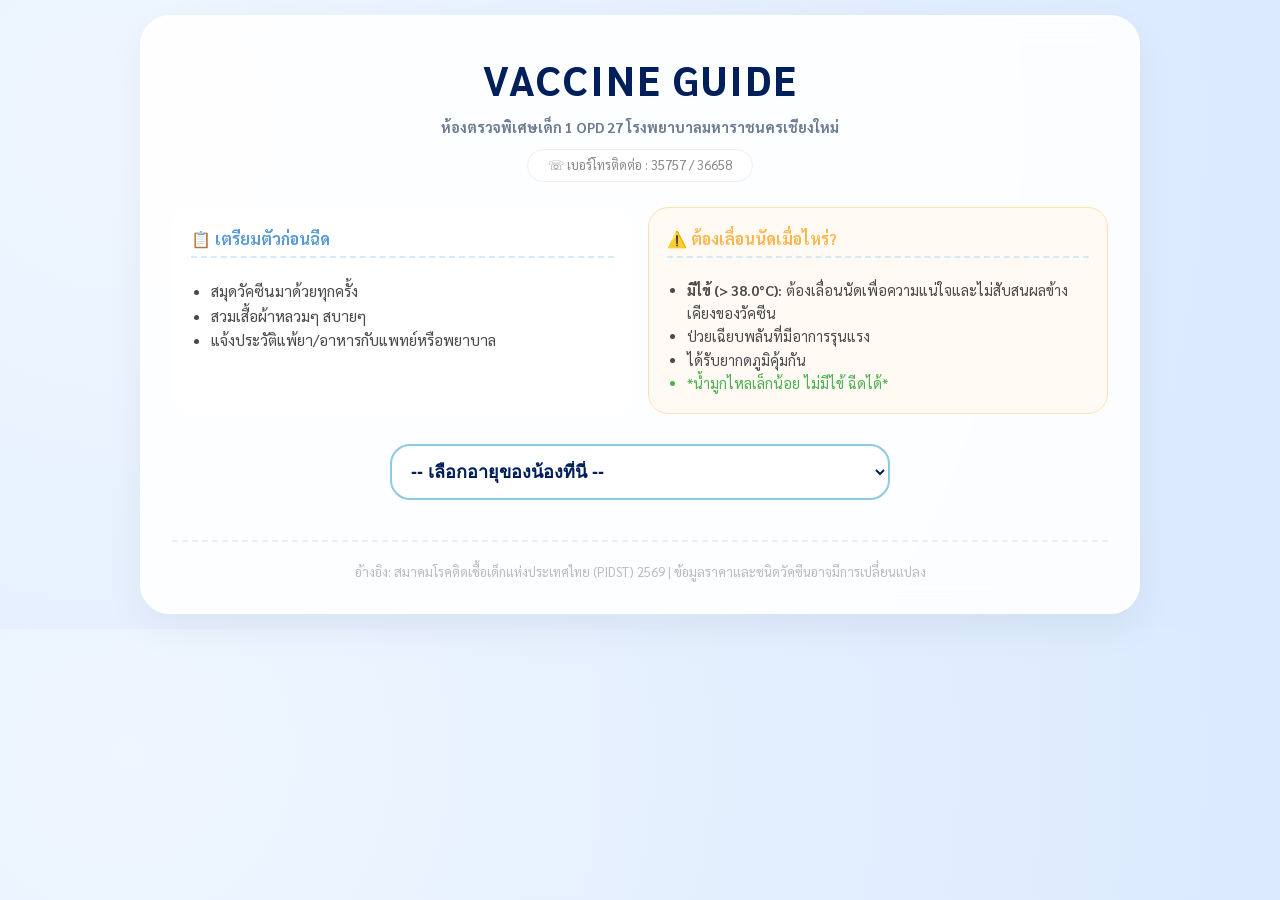
==== index.html @ caf1613a "Add files via upload" ====
<!DOCTYPE html>

<html lang="th">

<head>

    <meta charset="UTF-8">

    <meta name="viewport" content="width=device-width, initial-scale=1.0">

    <title>Vaccine Guide - OPD 27 Maharaj Nakorn Chiang Mai</title>

    <link href="https://fonts.googleapis.com/css2?family=Sarabun:wght@400;700&display=swap" rel="stylesheet">

    <style>

        :root {

            --navy: #001F5B;

            --primary: #8ECAE6; 

            --secondary: #FFB7C5; 

            --accent: #A5A6F6; 

            --success: #6ACC87; 

            --danger: #FFADAD;

            --optional-border: #FFD60A; 

            --bg-body: radial-gradient(circle at 10% 20%, rgb(239, 246, 255) 0%, rgb(219, 234, 254) 90%);

            --bg-container: rgba(255, 255, 255, 0.90);

            --bg-card: rgba(255, 255, 255, 0.70);

            --bg-optional-card: rgba(255, 253, 240, 0.75);

            --dark: #4A4A4A;

        }

        * { box-sizing: border-box; }

        body { 

            font-family: 'Sarabun', sans-serif; 

            background: var(--bg-body);

            padding: 15px; margin: 0; line-height: 1.6; color: var(--dark);

        }

        .container { 

            max-width: 1000px; margin: auto; background: var(--bg-container); 

            padding: 30px; border-radius: 30px; box-shadow: 0 15px 40px rgba(0,0,0,0.05); 

            backdrop-filter: blur(15px); border: 2px solid #ffffff;

        }

        .header { text-align: center; margin-bottom: 25px; }

        .header h1 { color: var(--navy); margin: 0; font-size: 2.5em; text-transform: uppercase; letter-spacing: 2px; }

        .header p { margin: 5px 0; font-weight: bold; color: #6C7A92; font-size: 0.9em; } 

        .contact { color: #888; font-size: 0.8em; background: rgba(255, 255, 255, 0.8); display: inline-block; padding: 5px 20px; border-radius: 20px; margin-top: 5px; border: 1px solid #eee; }

        .guide-container { display: flex; flex-wrap: wrap; gap: 15px; margin-bottom: 25px; }

        .guide-box { flex: 1 1 300px; background: var(--bg-card); border-radius: 20px; padding: 18px; border: 1px solid rgba(255, 255, 255, 0.5); backdrop-filter: blur(5px); }

        .guide-box h4 { margin-top: 0; color: #5A9BD5; border-bottom: 2px dashed #D6EAF8; padding-bottom: 5px; }

        .guide-box ul { padding-left: 20px; margin-bottom: 0; font-size: 0.95em; }

        .emergency-box { background: rgba(240, 255, 244, 0.75); border: 2px solid var(--success); border-radius: 20px; padding: 18px; margin-top: 20px; backdrop-filter: blur(5px); }

        .selector-group { margin: 30px 0; text-align: center; }

        select { 

            padding: 15px; border-radius: 20px; border: 2px solid var(--primary); 

            width: 100%; max-width: 500px; font-size: 18px; outline: none;

            background: rgba(255, 255, 255, 0.8); color: var(--navy); font-weight: bold; cursor: pointer;

        }

        .vaccine-card { background: var(--bg-card); margin: 15px 0; padding: 22px; border-radius: 25px; border-left: 8px solid var(--primary); backdrop-filter: blur(5px); transition: all 0.3s; }

        .optional-card { background-color: var(--bg-optional-card) !important; border-left-color: var(--optional-border); }

        .screening { border-left-color: #e74c3c; background: rgba(255, 240, 240, 0.75); }

        /* ลดขนาดชื่อวัคซีนลง 2 ระดับ (จาก 1.25em เป็น 1.05em) */

        .vaccine-name { font-size: 1.05em; font-weight: bold; color: var(--navy); }

        .tag { display: inline-block; padding: 5px 15px; border-radius: 12px; font-size: 12px; font-weight: bold; margin-bottom: 12px; box-shadow: 0 2px 5px rgba(0,0,0,0.05); }

        .tag-basic { background: var(--primary); color: #fff; }

        .tag-optional { background: var(--optional-border); color: #8C6F00; }

        .tag-lab { background: var(--danger); color: #8C0000; }

        .grid-info { display: grid; grid-template-columns: 1fr 1fr; gap: 15px; margin-top: 12px; padding-top: 12px; border-top: 1px solid rgba(0,0,0,0.03); }

        .label { font-weight: bold; color: #777; font-size: 0.9em; }

        .important { color: #D32F2F; font-weight: bold; margin: 5px 0; font-size: 0.85em; background: rgba(255,255,255,0.7); padding: 5px 12px; border-radius: 10px; display: inline-block; }

        .price-tag { color: var(--success); font-weight: bold; font-size: 1.1em; margin-top: 5px; display: block; }

        .route-tag { background: rgba(0,0,0,0.05); color: #333; padding: 3px 10px; border-radius: 5px; font-size: 0.85em; font-weight: bold; margin-left: 10px; }

        .summary-grid { display: grid; grid-template-columns: repeat(auto-fill, minmax(320px, 1fr)); gap: 15px; margin-top: 20px; }

        .summary-item { background: var(--bg-card); border-radius: 20px; padding: 20px; border: 1px solid rgba(255, 255, 255, 0.5); backdrop-filter: blur(5px); }

        .summary-title { font-weight: bold; color: var(--navy); font-size: 1.15em; margin-bottom: 10px; display: block; }

        .footer { margin-top: 40px; font-size: 13px; color: #BBB; text-align: center; padding-top: 20px; border-top: 2px dashed #EEE; }

    </style>

</head>

<body>

<div class="container">

    <div class="header">

        <h1>VACCINE GUIDE</h1>

        <p>ห้องตรวจพิเศษเด็ก 1 OPD 27 โรงพยาบาลมหาราชนครเชียงใหม่</p>

        <div class="contact">☏ เบอร์โทรติดต่อ : 35757 / 36658</div>

    </div>

    <div class="guide-container">

        <div class="guide-box">

            <h4>📋 เตรียมตัวก่อนฉีด</h4>

            <ul>

                <li>สมุดวัคซีนมาด้วยทุกครั้ง</li>

                <li>สวมเสื้อผ้าหลวมๆ สบายๆ</li>

                <li>แจ้งประวัติแพ้ยา/อาหารกับแพทย์หรือพยาบาล</li>

            </ul>

        </div>

        <div class="guide-box" style="background: rgba(255, 249, 240, 0.75); border-color: #FFE0B2;">

            <h4 style="color: #FFB74D;">⚠️ ต้องเลื่อนนัดเมื่อไหร่?</h4>

            <ul style="font-size: 0.9em;">

                <li><strong>มีไข้ (> 38.0°C):</strong> ต้องเลื่อนนัดเพื่อความแน่ใจและไม่สับสนผลข้างเคียงของวัคซีน</li>

                <li>ป่วยเฉียบพลันที่มีอาการรุนแรง</li>

                <li>ได้รับยากดภูมิคุ้มกัน</li>

                <li style="color: #4CAF50;">*น้ำมูกไหลเล็กน้อย ไม่มีไข้ ฉีดได้*</li>

            </ul>

        </div>

    </div>

    <div class="selector-group">

        <select id="ageSelect" onchange="filterVaccine()">

            <option value="">-- เลือกอายุของน้องที่นี่ --</option>

            <option value="0">แรกเกิด</option>

            <option value="1">1 เดือน</option>

            <option value="2">2 เดือน</option>

            <option value="4">4 เดือน</option>

            <option value="6">6 เดือน</option>

            <option value="9">9 เดือน</option>

            <option value="12">1 ปี</option>

            <option value="15">1 ปี 3 เดือน</option>

            <option value="18">1 ปี 6 เดือน</option>

            <option value="24">2 ปี</option>

            <option value="48">4 ปี</option>

            <option value="summary">⭐ สรุปวัคซีนเสริม</option>

        </select>

    </div>

    <div id="vaccineList"></div>

    <div id="emergencySection" style="display:none;">

        <div class="emergency-box">

            <h4 style="margin:0 0 10px 0; color:var(--success);">🚑 อาการที่ควรกลับมาพบแพทย์ทันทีหลังฉีดวัคซีน</h4>

            <ul style="font-size:0.95em; color: #555;">

                <li>มีผื่นลมพิษขึ้นตามตัว หน้าบวม ปากบวม หรือหายใจลำบาก</li>

                <li>ไข้สูงมากและรับประทานยาแล้วไข้ไม่ลด</li>

                <li>เด็กซึมลง ไม่ยอมทานนมหรืออาหาร</li>

                <li>ชัก หรือ ร้องกวนโยเยผิดปกติเป็นเวลานาน</li>

            </ul>

        </div>

    </div>

    <div class="footer">

        อ้างอิง: สมาคมโรคติดเชื้อเด็กแห่งประเทศไทย (PIDST) 2569 | ข้อมูลราคาและชนิดวัคซีนอาจมีการเปลี่ยนแปลง

    </div>

</div>

<script>

const vaccineData = {

    "0": [

        { type: "basic", name: "BCG (วัคซีนป้องกันวัณโรค)", route: "ID", sideEffect: "ตุ่มหนองบริเวณที่ฉีด", care: "ทำความสะอาดน้ำต้มสุก ห้ามบ่ง" },

        { type: "basic", name: "HBV 1 (วัคซีนป้องกันตับอักเสบบี เข็มที่ 1)", route: "IM", sideEffect: "ไข้ต่ำ ปวดบวม", care: "เช็ดตัวลดไข้" }

    ],

    "1": [

        { type: "basic", name: "HBV 2 (วัคซีนป้องกันตับอักเสบบี กรณีแม่เป็นพาหะ)", route: "IM", sideEffect: "ปวดบวมแดง", care: "ประคบเย็น" }

    ],

    "2": [

        { type: "basic", name: "DTwP-HB-Hib 1 (วัคซีนป้องกันคอตีบ ไอกรน บาดทะยัก ตับอักเสบบี และเชื้อฮิบ)", route: "IM", detail: "วัคซีนพื้นฐาน", sideEffect: "ไข้สูง ร้องกวน", care: "ยาลดไข้/เช็ดตัว" },

        { type: "basic", name: "IPV 1 (วัคซีนป้องกันโปลิโอ ชนิดฉีด)", route: "IM", sideEffect: "บวมแดง", care: "ประคบเย็น" },

        { type: "basic", name: "Rota 1 (วัคซีนป้องกันท้องร่วงจากไวรัสโรต้า)", route: "Oral", sideEffect: "แหวะนม/ถ่ายเหลว", care: "งดนมก่อน-หลัง 30 นาที" },

        { type: "optional", name: "Infanrix-Hexa (วัคซีนป้องกันคอตีบ ไอกรน บาดทะยัก ตับอักเสบบี ฮิบ และโปลิโอ) เข็มที่ 1", route: "IM", detail: "ใช้ทดแทนวัคซีนพื้นฐาน", price: "1,568 บาท", sideEffect: "ไข้ต่ำ", care: "เช็ดตัว" },

        { type: "optional", name: "IPD (วัคซีนป้องกันเชื้อนิวโมคอคคัส) เข็มที่ 1", route: "IM", detail: "Prevnar 13 (2,131.-) / Prevnar 20 (2,533.-) / Weuphoria PFS (1,469.-)", sideEffect: "ไข้ต่ำ", care: "เช็ดตัว" }

    ],

    "4": [

        { type: "basic", name: "DTwP-HB-Hib 2 (วัคซีนป้องกันคอตีบ ไอกรน บาดทะยัก ตับอักเสบบี และเชื้อฮิบ)", route: "IM", sideEffect: "ไข้สูง", care: "เช็ดตัว" },

        { type: "basic", name: "IPV 2 (วัคซีนป้องกันโปลิโอ ชนิดฉีด)", route: "IM", sideEffect: "บวมแดง", care: "ประคบเย็น" },

        { type: "basic", name: "Rota 2 (วัคซีนป้องกันท้องร่วงจากไวรัสโรต้า)", route: "Oral", sideEffect: "แหวะนม/ถ่ายเหลว", care: "งดนมก่อน-หลัง 30 นาที" },

        { type: "optional", name: "Infanrix-IPV-HIB (วัคซีนป้องกันคอตีบ ไอกรน บาดทะยัก โปลิโอ และเชื้อฮิบ)", route: "IM", detail: "ใช้ทดแทนวัคซีนพื้นฐาน", price: "1,297 บาท", sideEffect: "ไข้ต่ำ", care: "เช็ดตัว" },

        { type: "optional", name: "IPD (วัคซีนป้องกันเชื้อนิวโมคอคคัส) เข็มที่ 2", route: "IM", detail: "Prevnar 13 (2,131.-) / Prevnar 20 (2,533.-) / Weuphoria PFS (1,469.-)", sideEffect: "ไข้ต่ำ", care: "ประคบเย็น" }

    ],

    "6": [

        { type: "basic", name: "DTwP-HB-Hib 3 (วัคซีนป้องกันคอตีบ ไอกรน บาดทะยัก ตับอักเสบบี และเชื้อฮิบ)", route: "IM", sideEffect: "ไข้", care: "เช็ดตัว" },

        { type: "basic", name: "OPV 3 (วัคซีนป้องกันโปลิโอ ชนิดหยอด)", route: "Oral", sideEffect: "ปกติ", care: "สังเกตอาการ" },

        { type: "basic", name: "Rota 3 (กรณีหยอด 3 ครั้ง)", route: "Oral", sideEffect: "แหวะนม/ถ่ายเหลว", care: "งดนมก่อน-หลัง 30 นาที" },

        { type: "optional", name: "Infanrix-Hexa (วัคซีนป้องกันคอตีบ ไอกรน บาดทะยัก ตับอักเสบบี ฮิบ และโปลิโอ) เข็มที่ 2", route: "IM", detail: "ใช้ทดแทนวัคซีนพื้นฐาน", price: "1,568 บาท", sideEffect: "ไข้ต่ำ", care: "เช็ดตัว" },

        { type: "optional", name: "IPD (วัคซีนป้องกันเชื้อนิวโมคอคคัส) เข็มที่ 3", route: "IM", detail: "Prevnar 13 (2,131.-) / Prevnar 20 (2,533.-) / Weuphoria PFS (1,469.-)", sideEffect: "ไข้ต่ำ", care: "ประคบเย็น" },

        { type: "optional", name: "EntroVac (วัคซีนป้องกันโรคมือเท้าปาก) เข็มที่ 1", route: "IM", detail: "เริ่ม 6 เดือน - 5 ปี | ฉีด 2 เข็ม ห่างกัน 1 เดือน", price: "2,701 บาท", sideEffect: "ปวดบวม", care: "สังเกตอาการ" },

        { type: "optional", name: "Influenza (วัคซีนป้องกันไข้หวัดใหญ่)", route: "IM", detail: "เริ่มฉีดที่ 6 เดือน | ถ้าอายุ < 9 ปี ฉีดครั้งแรก 2 เข็ม ห่างกันอย่างน้อย 1 เดือน", price: "306 บาท", sideEffect: "ไข้ต่ำ", care: "พักผ่อน" }

    ],

    "9": [

        { type: "screening", name: "🩸 เจาะเลือด CBC & RC (คัดกรองภาวะโลหิตจาง)", detail: "กรุณาเจาะเลือดก่อนพบแพทย์" },

        { type: "basic", name: "Live JE 1 (วัคซีนป้องกันไข้สมองอักเสบเจอี)", route: "SC", sideEffect: "ไข้", care: "เช็ดตัว" }

    ],

    "12": [

        { type: "basic", name: "MMR 1 (วัคซีนป้องกันโรคหัด คางทูม หัดเยอรมัน)", route: "SC", sideEffect: "ไข้/ผื่นแดง", care: "เช็ดตัว" },

        { type: "optional", name: "Varivax (วัคซีนป้องกันโรคอีสุกอีใส) เข็มที่ 1", route: "SC", detail: "เริ่มฉีดที่ 1 ปี | ฉีด 2 เข็ม ห่างกัน 3 เดือน", price: "983 บาท", sideEffect: "ไข้ต่ำ", care: "สังเกตอาการ" }

    ],

    "15": [

        { type: "optional", name: "IPD (วัคซีนป้องกันเชื้อนิวโมคอคคัส) เข็มกระตุ้น", route: "IM", detail: "ฉีดช่วงอายุ 1 ปี 3 เดือน | Prevnar 13 (2,131.-) / Prevnar 20 (2,533.-) / Weuphoria PFS (1,469.-)", sideEffect: "ปวดบวม", care: "ประคบเย็น" }

    ],

    "18": [

        { type: "basic", name: "DTP (วัคซีนป้องกันโรคคอตีบ ไอกรน บาดทะยัก) กระตุ้นครั้งที่ 1", route: "IM", sideEffect: "ไข้สูง", care: "ประคบเย็น" },

        { type: "basic", name: "OPV (วัคซีนป้องกันโปลิโอ ชนิดหยอด) กระตุ้นครั้งที่ 1", route: "Oral", sideEffect: "ปกติ", care: "ปกติ" },

        { type: "basic", name: "MMR 2 (วัคซีนป้องกันโรคหัด คางทูม และหัดเยอรมัน) เข็มที่ 2", route: "SC", sideEffect: "ไข้ต่ำ", care: "เช็ดตัว" },

        { type: "optional", name: "Infanrix-IPV-HIB (วัคซีนป้องกันคอตีบ ไอกรน บาดทะยัก โปลิโอ และเชื้อฮิบ)", route: "IM", detail: "ใช้ทดแทนวัคซีนพื้นฐาน", price: "1,297 บาท", sideEffect: "ไข้ต่ำ", care: "เช็ดตัว" }

    ],

    "24": [

        { type: "basic", name: "MMR 2 (วัคซีนป้องกันโรคหัด คางทูม และหัดเยอรมัน) เข็มที่ 2", route: "SC", sideEffect: "ไข้ต่ำ/ผื่นแดง", care: "เช็ดตัว" }

    ],

    "48": [

        { type: "screening", name: "🩸 เจาะเลือด CBC & RC (คัดกรองภาวะโลหิตจาง)", detail: "กรุณาเจาะเลือดก่อนพบแพทย์" },

        { type: "basic", name: "DTP (วัคซีนป้องกันโรคคอตีบ ไอกรน บาดทะยัก) กระตุ้นครั้งที่ 2", route: "IM", sideEffect: "ไข้สูง", care: "ยาลดไข้" },

        { type: "basic", name: "OPV (วัคซีนป้องกันโปลิโอ ชนิดหยอด)กระตุ้นครั้งที่ 2", route: "Oral", sideEffect: "ปกติ", care: "ปกติ" },

        { type: "optional", name: "Infanrix-IPV-HIB (วัคซีนป้องกันคอตีบ ไอกรน บาดทะยัก โปลิโอ และเชื้อฮิบ)", route: "IM", detail: "ใช้ทดแทนวัคซีนพื้นฐาน", price: "1,297 บาท", sideEffect: "ไข้ต่ำ", care: "เช็ดตัว" },

        { type: "optional", name: "QdengaPFS (วัคซีนป้องกันโรคไข้เลือดออก) เข็มที่ 1", route: "SC", detail: "เริ่มฉีดที่ 4 ปี | ฉีด 2 เข็ม ห่างกัน 3 เดือน", price: "1,639 บาท", sideEffect: "ปวดเมื่อย", care: "เช็ดตัว" }

    ]

};

const optionalSummary = [

    { name: "Infanrix-Hexa", thai: "วัคซีนป้องกันคอตีบ ไอกรน บาดทะยัก ตับอักเสบบี ฮิบ โปลิโอ", route: "IM", note: "ใช้ทดแทนวัคซีนพื้นฐาน", info: "อายุ 2, 6 เดือน", price: "1,568 บาท" },

    { name: "Infanrix-IPV-HIB", thai: "วัคซีนป้องกันคอตีบ ไอกรน บาดทะยัก โปลิโอ ฮิบ", route: "IM", note: "ใช้ทดแทนวัคซีนพื้นฐาน", info: "อายุ 4 เดือน, 18 เดือน, 4 ปี", price: "1,297 บาท" },

    { name: "IPD (Prevnar 13/20/Weuphoria)", thai: "วัคซีนป้องกันเชื้อนิวโมคอคคัส", route: "IM", info: "ฉีดอายุ 2, 4, 6 และ 15 เดือน", price: "1,469 - 2,533 บาท" },

    { name: "Varivax", thai: "วัคซีนป้องกันโรคอีสุกอีใส", route: "SC", info: "เริ่ม 1 ปี | ฉีด 2 เข็ม ห่างกัน 3 เดือน", price: "983 บาท" },

    { name: "EntroVac", thai: "วัคซีนป้องกันโรคมือเท้าปาก (EV71)", route: "IM", info: "เริ่ม 6 เดือน - 5 ปี | ฉีด 2 เข็ม ห่างกัน 1 เดือน", price: "2,701 บาท" },

    { name: "Influenza", thai: "วัคซีนป้องกันโรคไข้หวัดใหญ่", route: "IM", info: "เริ่ม 6 เดือน ถ้าอายุ < 9 ปี ฉีดครั้งแรก 2 เข็ม ห่างกันอย่างน้อย 1 เดือน| ฉีดรายปี", price: "306 บาท" },

    { name: "QdengaPFS", thai: "วัคซีนป้องกันโรคไข้เลือดออก", route: "SC", info: "เริ่ม 4 ปี | ฉีด 2 เข็ม ห่างกัน 3 เดือน", price: "1,639 บาท" }

];

function filterVaccine() {

    const age = document.getElementById("ageSelect").value;

    const listDiv = document.getElementById("vaccineList");

    const emergencyDiv = document.getElementById("emergencySection");

    listDiv.innerHTML = "";

    if (age === "") { emergencyDiv.style.display = "none"; return; }

    if (age === "summary") {

        emergencyDiv.style.display = "none";

        let summaryHTML = `<h3 style="color:var(--navy); text-align:center;">⭐ สรุปวัคซีนเสริม</h3><div class="summary-grid">`;

        optionalSummary.forEach(s => {

            summaryHTML += `<div class="summary-item"><span class="summary-title">${s.name} (${s.thai}) <span class="route-tag">${s.route}</span></span><div class="important">${s.note || 'วัคซีนเสริม'}</div><div style="font-size:0.85em; color:#444; margin-top:5px; border-top:1px dashed #eee; padding-top:5px;">📅 ตารางฉีด: ${s.info}</div><div class="price-tag">ราคา: ${s.price}</div></div>`;

        });

        summaryHTML += `</div>`;

        listDiv.innerHTML = summaryHTML;

    } else {

        emergencyDiv.style.display = "block";

        if (vaccineData[age]) {

            vaccineData[age].forEach(v => {

                const card = document.createElement("div");

                card.className = v.type === 'optional' ? 'vaccine-card optional-card' : (v.type === 'screening' ? 'vaccine-card screening' : 'vaccine-card');

                let tag = v.type === 'optional' ? 'tag-optional' : (v.type === 'screening' ? 'tag-lab' : 'tag-basic');

                let tagText = v.type === 'optional' ? 'วัคซีนเสริม' : (v.type === 'screening' ? 'คัดกรอง' : 'พื้นฐาน');

                card.innerHTML = `

                    <span class="tag ${tag}">${tagText}</span>

                    <div class="vaccine-name">${v.name} ${v.route ? `<span class="route-tag">${v.route}</span>` : ''}</div>

                    ${v.detail ? `<div class="important">${v.detail}</div>` : ''}

                    ${v.price ? `<span class="price-tag">💰 ${v.price}</span>` : ''}

                    ${v.type !== 'screening' ? `

                        <div class="grid-info">

                            <div><span class="label">⚠️ ผลข้างเคียง:</span> <small>${v.sideEffect}</small></div>

                            <div><span class="label">🏠 การดูแล:</span> <small>${v.care}</small></div>

                        </div>

                    ` : ''}

                `;

                listDiv.appendChild(card);

            });

        }

    }

}

</script>

</body>

</html>
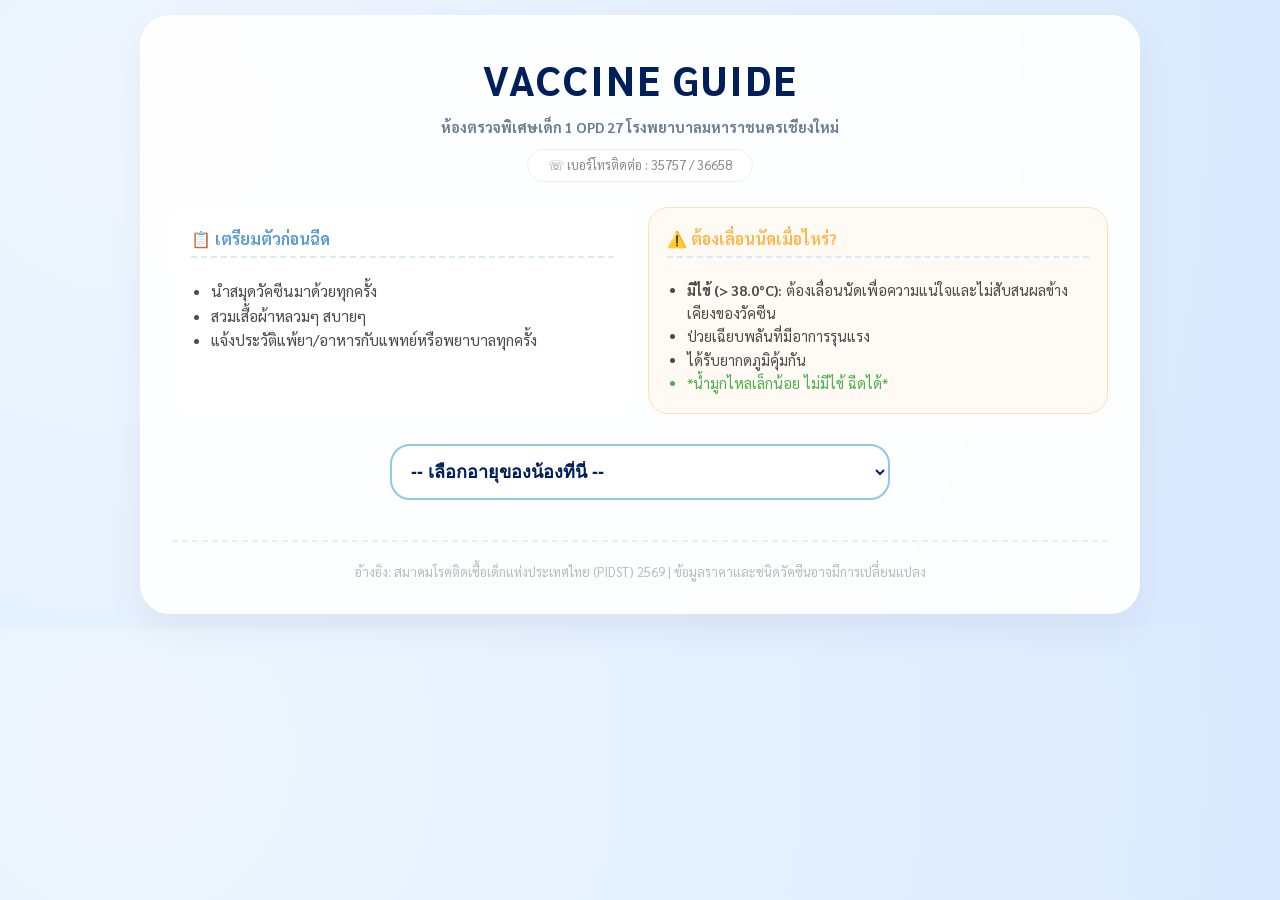
==== commit 1a9ea662: "Update index.html" ====
--- a/index.html
+++ b/index.html
@@ -156,11 +156,11 @@
 
             <ul>
 
-                <li>สมุดวัคซีนมาด้วยทุกครั้ง</li>
+                <li>นำสมุดวัคซีนมาด้วยทุกครั้ง</li>
 
                 <li>สวมเสื้อผ้าหลวมๆ สบายๆ</li>
 
-                <li>แจ้งประวัติแพ้ยา/อาหารกับแพทย์หรือพยาบาล</li>
+                <li>แจ้งประวัติแพ้ยา/อาหารกับแพทย์หรือพยาบาลทุกครั้ง</li>
 
             </ul>
 
@@ -280,7 +280,7 @@
 
         { type: "optional", name: "Infanrix-Hexa (วัคซีนป้องกันคอตีบ ไอกรน บาดทะยัก ตับอักเสบบี ฮิบ และโปลิโอ) เข็มที่ 1", route: "IM", detail: "ใช้ทดแทนวัคซีนพื้นฐาน", price: "1,568 บาท", sideEffect: "ไข้ต่ำ", care: "เช็ดตัว" },
 
-        { type: "optional", name: "IPD (วัคซีนป้องกันเชื้อนิวโมคอคคัส) เข็มที่ 1", route: "IM", detail: "Prevnar 13 (2,131.-) / Prevnar 20 (2,533.-) / Weuphoria PFS (1,469.-)", sideEffect: "ไข้ต่ำ", care: "เช็ดตัว" }
+        { type: "optional", name: "IPD (วัคซีนป้องกันเชื้อนิวโมคอคคัส) เข็มที่ 1", route: "IM",detail: "วัคซีนเสริม", price: "Synflorix 1,756 บาท / Prevnar 20 2,533 บาท / Weuphoria PFS 1,469 บาท", sideEffect: "ไข้ต่ำ", care: "เช็ดตัว" }
 
     ],
 
@@ -294,7 +294,7 @@
 
         { type: "optional", name: "Infanrix-IPV-HIB (วัคซีนป้องกันคอตีบ ไอกรน บาดทะยัก โปลิโอ และเชื้อฮิบ)", route: "IM", detail: "ใช้ทดแทนวัคซีนพื้นฐาน", price: "1,297 บาท", sideEffect: "ไข้ต่ำ", care: "เช็ดตัว" },
 
-        { type: "optional", name: "IPD (วัคซีนป้องกันเชื้อนิวโมคอคคัส) เข็มที่ 2", route: "IM", detail: "Prevnar 13 (2,131.-) / Prevnar 20 (2,533.-) / Weuphoria PFS (1,469.-)", sideEffect: "ไข้ต่ำ", care: "ประคบเย็น" }
+        { type: "optional", name: "IPD (วัคซีนป้องกันเชื้อนิวโมคอคคัส) เข็มที่ 2", route: "IM", detail: "วัคซีนเสริม", price: "Synflorix 1,756 บาท / Prevnar 20 2,533 บาท / Weuphoria PFS 1,469 บาท", sideEffect: "ไข้ต่ำ", care: "ประคบเย็น" }
 
     ],
 
@@ -308,7 +308,7 @@
 
         { type: "optional", name: "Infanrix-Hexa (วัคซีนป้องกันคอตีบ ไอกรน บาดทะยัก ตับอักเสบบี ฮิบ และโปลิโอ) เข็มที่ 2", route: "IM", detail: "ใช้ทดแทนวัคซีนพื้นฐาน", price: "1,568 บาท", sideEffect: "ไข้ต่ำ", care: "เช็ดตัว" },
 
-        { type: "optional", name: "IPD (วัคซีนป้องกันเชื้อนิวโมคอคคัส) เข็มที่ 3", route: "IM", detail: "Prevnar 13 (2,131.-) / Prevnar 20 (2,533.-) / Weuphoria PFS (1,469.-)", sideEffect: "ไข้ต่ำ", care: "ประคบเย็น" },
+        { type: "optional", name: "IPD (วัคซีนป้องกันเชื้อนิวโมคอคคัส) เข็มที่ 3", route: "IM", detail: "วัคซีนเสริม", price: "Synflorix 1,756 บาท / Prevnar 20 2,533 บาท / Weuphoria PFS 1,469 บาท", sideEffect: "ไข้ต่ำ", care: "ประคบเย็น" },
 
         { type: "optional", name: "EntroVac (วัคซีนป้องกันโรคมือเท้าปาก) เข็มที่ 1", route: "IM", detail: "เริ่ม 6 เดือน - 5 ปี | ฉีด 2 เข็ม ห่างกัน 1 เดือน", price: "2,701 บาท", sideEffect: "ปวดบวม", care: "สังเกตอาการ" },
 
@@ -334,7 +334,7 @@
 
     "15": [
 
-        { type: "optional", name: "IPD (วัคซีนป้องกันเชื้อนิวโมคอคคัส) เข็มกระตุ้น", route: "IM", detail: "ฉีดช่วงอายุ 1 ปี 3 เดือน | Prevnar 13 (2,131.-) / Prevnar 20 (2,533.-) / Weuphoria PFS (1,469.-)", sideEffect: "ปวดบวม", care: "ประคบเย็น" }
+        { type: "optional", name: "IPD (วัคซีนป้องกันเชื้อนิวโมคอคคัส) เข็มกระตุ้น", route: "IM", detail: "วัคซีนเสริม", price: "Synflorix 1,756 บาท / Prevnar 20 2,533 บาท / Weuphoria PFS 1,469 บาท", sideEffect: "ปวดบวม", care: "ประคบเย็น" }
 
     ],
 
@@ -378,7 +378,7 @@
 
     { name: "Infanrix-IPV-HIB", thai: "วัคซีนป้องกันคอตีบ ไอกรน บาดทะยัก โปลิโอ ฮิบ", route: "IM", note: "ใช้ทดแทนวัคซีนพื้นฐาน", info: "อายุ 4 เดือน, 18 เดือน, 4 ปี", price: "1,297 บาท" },
 
-    { name: "IPD (Prevnar 13/20/Weuphoria)", thai: "วัคซีนป้องกันเชื้อนิวโมคอคคัส", route: "IM", info: "ฉีดอายุ 2, 4, 6 และ 15 เดือน", price: "1,469 - 2,533 บาท" },
+    { name: "IPD (Synflorix /Prevnar 20/Weuphoria)", thai: "วัคซีนป้องกันเชื้อนิวโมคอคคัส", route: "IM", info: "ฉีดอายุ 2, 4, 6 และ 15 เดือน", price: "1,469 - 2,533 บาท" },
 
     { name: "Varivax", thai: "วัคซีนป้องกันโรคอีสุกอีใส", route: "SC", info: "เริ่ม 1 ปี | ฉีด 2 เข็ม ห่างกัน 3 เดือน", price: "983 บาท" },
 
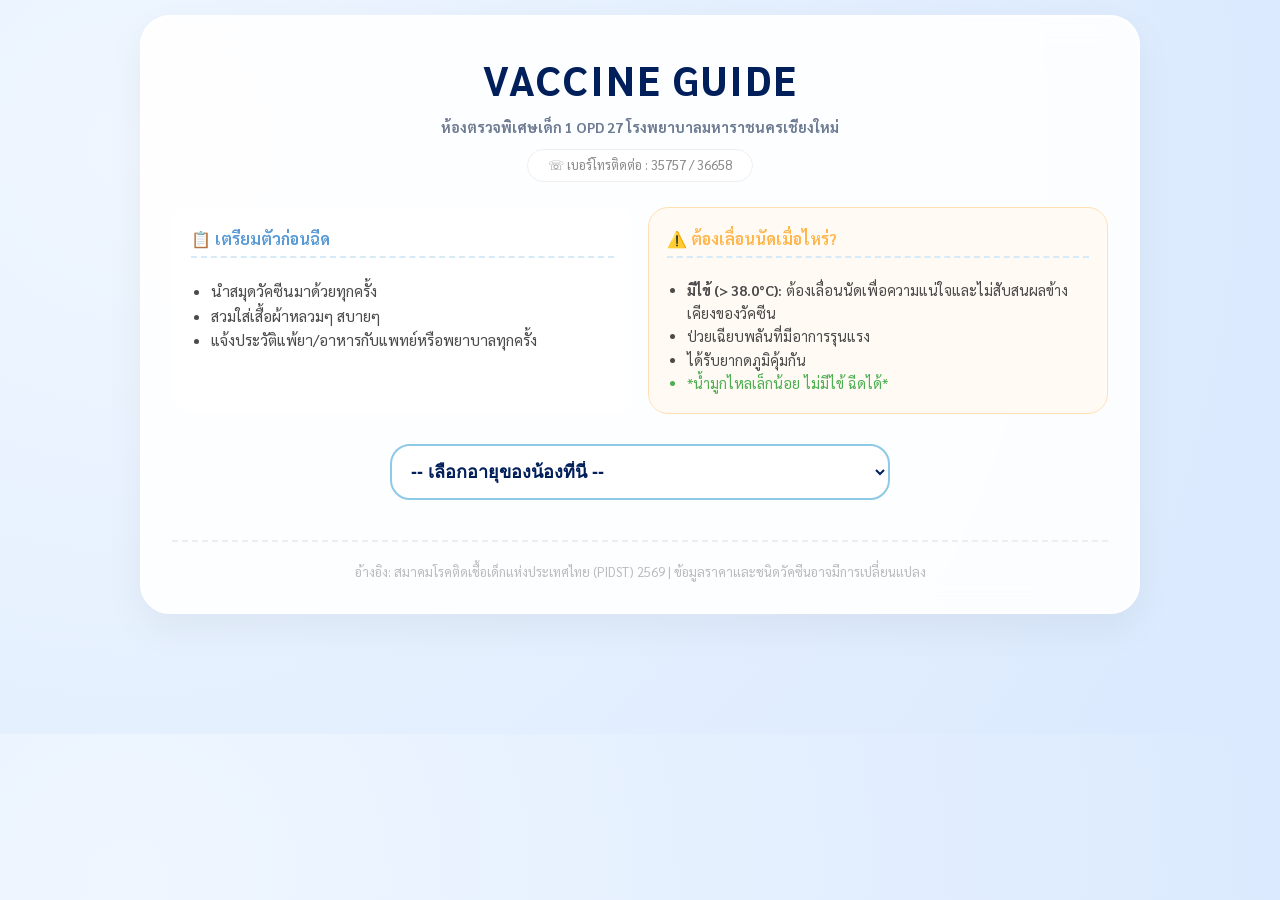
==== commit 16a47fbc: "Deploy Vaccine Guide web application" ====
--- a/index.html
+++ b/index.html
@@ -1,476 +1,453 @@
 <!DOCTYPE html>
-
 <html lang="th">
-
 <head>
-
     <meta charset="UTF-8">
-
     <meta name="viewport" content="width=device-width, initial-scale=1.0">
-
     <title>Vaccine Guide - OPD 27 Maharaj Nakorn Chiang Mai</title>
-
     <link href="https://fonts.googleapis.com/css2?family=Sarabun:wght@400;700&display=swap" rel="stylesheet">
-
     <style>
-
         :root {
-
             --navy: #001F5B;
-
             --primary: #8ECAE6; 
-
             --secondary: #FFB7C5; 
-
             --accent: #A5A6F6; 
-
             --success: #6ACC87; 
-
             --danger: #FFADAD;
-
             --optional-border: #FFD60A; 
-
             --bg-body: radial-gradient(circle at 10% 20%, rgb(239, 246, 255) 0%, rgb(219, 234, 254) 90%);
-
             --bg-container: rgba(255, 255, 255, 0.90);
-
             --bg-card: rgba(255, 255, 255, 0.70);
-
-            --bg-optional-card: rgba(255, 253, 240, 0.75);
-
+            --bg-optional-card: rgba(255, 253, 240, 0.85);
             --dark: #4A4A4A;
-
-        }
-
+        }
         * { box-sizing: border-box; }
-
         body { 
-
             font-family: 'Sarabun', sans-serif; 
-
             background: var(--bg-body);
-
-            padding: 15px; margin: 0; line-height: 1.6; color: var(--dark);
-
-        }
-
+            padding: 15px; margin: 0; padding-bottom: 120px; line-height: 1.6; color: var(--dark);
+        }
         .container { 
-
             max-width: 1000px; margin: auto; background: var(--bg-container); 
-
             padding: 30px; border-radius: 30px; box-shadow: 0 15px 40px rgba(0,0,0,0.05); 
-
             backdrop-filter: blur(15px); border: 2px solid #ffffff;
-
-        }
-
+        }
         .header { text-align: center; margin-bottom: 25px; }
-
         .header h1 { color: var(--navy); margin: 0; font-size: 2.5em; text-transform: uppercase; letter-spacing: 2px; }
-
         .header p { margin: 5px 0; font-weight: bold; color: #6C7A92; font-size: 0.9em; } 
-
         .contact { color: #888; font-size: 0.8em; background: rgba(255, 255, 255, 0.8); display: inline-block; padding: 5px 20px; border-radius: 20px; margin-top: 5px; border: 1px solid #eee; }
 
         .guide-container { display: flex; flex-wrap: wrap; gap: 15px; margin-bottom: 25px; }
-
         .guide-box { flex: 1 1 300px; background: var(--bg-card); border-radius: 20px; padding: 18px; border: 1px solid rgba(255, 255, 255, 0.5); backdrop-filter: blur(5px); }
-
         .guide-box h4 { margin-top: 0; color: #5A9BD5; border-bottom: 2px dashed #D6EAF8; padding-bottom: 5px; }
-
         .guide-box ul { padding-left: 20px; margin-bottom: 0; font-size: 0.95em; }
 
         .emergency-box { background: rgba(240, 255, 244, 0.75); border: 2px solid var(--success); border-radius: 20px; padding: 18px; margin-top: 20px; backdrop-filter: blur(5px); }
 
         .selector-group { margin: 30px 0; text-align: center; }
-
         select { 
-
             padding: 15px; border-radius: 20px; border: 2px solid var(--primary); 
-
             width: 100%; max-width: 500px; font-size: 18px; outline: none;
-
             background: rgba(255, 255, 255, 0.8); color: var(--navy); font-weight: bold; cursor: pointer;
-
-        }
-
-        .vaccine-card { background: var(--bg-card); margin: 15px 0; padding: 22px; border-radius: 25px; border-left: 8px solid var(--primary); backdrop-filter: blur(5px); transition: all 0.3s; }
-
-        .optional-card { background-color: var(--bg-optional-card) !important; border-left-color: var(--optional-border); }
-
+        }
+
+        .vaccine-card { position: relative; background: var(--bg-card); margin: 15px 0; padding: 22px; border-radius: 25px; border-left: 8px solid var(--primary); backdrop-filter: blur(5px); transition: all 0.3s; }
+        .optional-card { background-color: var(--bg-optional-card) !important; border-left-color: var(--optional-border); border: 1px solid rgba(255, 214, 10, 0.3); }
         .screening { border-left-color: #e74c3c; background: rgba(255, 240, 240, 0.75); }
-
-        /* ลดขนาดชื่อวัคซีนลง 2 ระดับ (จาก 1.25em เป็น 1.05em) */
-
-        .vaccine-name { font-size: 1.05em; font-weight: bold; color: var(--navy); }
-
-        .tag { display: inline-block; padding: 5px 15px; border-radius: 12px; font-size: 12px; font-weight: bold; margin-bottom: 12px; box-shadow: 0 2px 5px rgba(0,0,0,0.05); }
-
+        
+        .vaccine-card.removed-card { opacity: 0.4; background: #ffebee !important; border-left-color: #c62828 !important; text-decoration: line-through; }
+        
+        .vaccine-name { font-size: 0.9em; font-weight: bold; color: var(--navy); }
+        
+        .card-action-zone { float: right; margin-top: 5px; text-align: right; }
+        .card-action-zone input[type="checkbox"] { width: 18px; height: 18px; cursor: pointer; vertical-align: middle; }
+        .ipd-select-container { margin-top: 10px; padding-top: 10px; border-top: 1px dashed rgba(0,0,0,0.05); text-align: left; clear: both; }
+        .ipd-variant-select { padding: 6px 12px; border-radius: 10px; border: 1px solid var(--optional-border); background: #fff; font-size: 0.85em; outline: none; font-family: 'Sarabun', sans-serif; font-weight: bold; color: var(--navy); cursor: pointer; max-width: 100%; }
+        .ipd-variant-select:disabled { background: #f3f4f6; border-color: #d1d5db; cursor: not-allowed; opacity: 0.7; }
+
+        .tag { display: inline-block; padding: 5px 15px; border-radius: 12px; font-size: 11px; font-weight: bold; margin-bottom: 12px; box-shadow: 0 2px 5px rgba(0,0,0,0.05); }
         .tag-basic { background: var(--primary); color: #fff; }
-
         .tag-optional { background: var(--optional-border); color: #8C6F00; }
-
         .tag-lab { background: var(--danger); color: #8C0000; }
-
-        .grid-info { display: grid; grid-template-columns: 1fr 1fr; gap: 15px; margin-top: 12px; padding-top: 12px; border-top: 1px solid rgba(0,0,0,0.03); }
-
-        .label { font-weight: bold; color: #777; font-size: 0.9em; }
-
-        .important { color: #D32F2F; font-weight: bold; margin: 5px 0; font-size: 0.85em; background: rgba(255,255,255,0.7); padding: 5px 12px; border-radius: 10px; display: inline-block; }
-
-        .price-tag { color: var(--success); font-weight: bold; font-size: 1.1em; margin-top: 5px; display: block; }
-
-        .route-tag { background: rgba(0,0,0,0.05); color: #333; padding: 3px 10px; border-radius: 5px; font-size: 0.85em; font-weight: bold; margin-left: 10px; }
+        .grid-info { display: grid; grid-template-columns: 1fr 1fr; gap: 15px; margin-top: 12px; padding-top: 12px; border-top: 1px solid rgba(0,0,0,0.03); clear: both; }
+        .label { font-weight: bold; color: #777; font-size: 0.85em; }
+        .important { color: #D32F2F; font-weight: bold; margin: 5px 0; font-size: 0.8em; background: rgba(255,255,255,0.7); padding: 5px 12px; border-radius: 10px; display: inline-block; }
+        .price-tag { color: var(--success); font-weight: bold; font-size: 1em; margin-top: 5px; display: block; }
+        .route-tag { background: rgba(0,0,0,0.05); color: #333; padding: 3px 10px; border-radius: 5px; font-size: 0.8em; font-weight: bold; margin-left: 10px; }
+
+        .floating-summary-bar {
+            position: fixed; bottom: 15px; left: 15px; right: 15px;
+            background: rgba(14, 165, 233, 0.45); color: var(--navy);
+            padding: 12px 24px; border-radius: 20px;
+            border: 1px solid rgba(255, 255, 255, 0.7);
+            box-shadow: 0 8px 32px 0 rgba(0, 31, 91, 0.15);
+            backdrop-filter: blur(20px); -webkit-backdrop-filter: blur(20px);
+            z-index: 9999;
+            display: none; justify-content: center; align-items: center;
+            flex-wrap: wrap; gap: 20px; max-width: 970px; margin: auto;
+            text-align: center;
+        }
+        .summary-stats { display: flex; gap: 15px; font-size: 0.85em; flex-wrap: wrap; justify-content: center; }
+        .stat-item { background: rgba(199, 214, 250, 0.72); padding: 6px 16px; border-radius: 12px; font-weight: bold; border: 1px solid rgba(255,255,255,0.6); color: var(--navy); }
+        .stat-item span { font-weight: bold; font-size: 1.15em; }
+        .stat-item span.inject { color: #0284C7; }
+        .stat-item span.oral { color: #EA580C; }
+        .stat-item span.lab { color: #DC2626; }
+        .summary-cost { font-size: 1.1em; font-weight: bold; background: rgba(255, 255, 255, 0.9); padding: 6px 18px; border-radius: 12px; border: 1px solid rgba(255, 255, 255, 0.9); color: var(--navy); }
+        .summary-cost span { color: #16A34A; font-size: 1.25em; }
 
         .summary-grid { display: grid; grid-template-columns: repeat(auto-fill, minmax(320px, 1fr)); gap: 15px; margin-top: 20px; }
-
         .summary-item { background: var(--bg-card); border-radius: 20px; padding: 20px; border: 1px solid rgba(255, 255, 255, 0.5); backdrop-filter: blur(5px); }
-
-        .summary-title { font-weight: bold; color: var(--navy); font-size: 1.15em; margin-bottom: 10px; display: block; }
-
+        .summary-title { font-weight: bold; color: var(--navy); font-size: 1.05em; margin-bottom: 10px; display: block; }
         .footer { margin-top: 40px; font-size: 13px; color: #BBB; text-align: center; padding-top: 20px; border-top: 2px dashed #EEE; }
-
     </style>
-
 </head>
-
 <body>
 
 <div class="container">
-
     <div class="header">
-
         <h1>VACCINE GUIDE</h1>
-
         <p>ห้องตรวจพิเศษเด็ก 1 OPD 27 โรงพยาบาลมหาราชนครเชียงใหม่</p>
-
         <div class="contact">☏ เบอร์โทรติดต่อ : 35757 / 36658</div>
-
     </div>
 
     <div class="guide-container">
-
         <div class="guide-box">
-
             <h4>📋 เตรียมตัวก่อนฉีด</h4>
-
             <ul>
-
                 <li>นำสมุดวัคซีนมาด้วยทุกครั้ง</li>
-
-                <li>สวมเสื้อผ้าหลวมๆ สบายๆ</li>
-
+                <li>สวมใส่เสื้อผ้าหลวมๆ สบายๆ</li>
                 <li>แจ้งประวัติแพ้ยา/อาหารกับแพทย์หรือพยาบาลทุกครั้ง</li>
-
             </ul>
-
         </div>
-
         <div class="guide-box" style="background: rgba(255, 249, 240, 0.75); border-color: #FFE0B2;">
-
             <h4 style="color: #FFB74D;">⚠️ ต้องเลื่อนนัดเมื่อไหร่?</h4>
-
             <ul style="font-size: 0.9em;">
-
                 <li><strong>มีไข้ (> 38.0°C):</strong> ต้องเลื่อนนัดเพื่อความแน่ใจและไม่สับสนผลข้างเคียงของวัคซีน</li>
-
                 <li>ป่วยเฉียบพลันที่มีอาการรุนแรง</li>
-
                 <li>ได้รับยากดภูมิคุ้มกัน</li>
-
                 <li style="color: #4CAF50;">*น้ำมูกไหลเล็กน้อย ไม่มีไข้ ฉีดได้*</li>
-
             </ul>
-
         </div>
-
     </div>
 
     <div class="selector-group">
-
         <select id="ageSelect" onchange="filterVaccine()">
-
             <option value="">-- เลือกอายุของน้องที่นี่ --</option>
-
             <option value="0">แรกเกิด</option>
-
             <option value="1">1 เดือน</option>
-
             <option value="2">2 เดือน</option>
-
             <option value="4">4 เดือน</option>
-
             <option value="6">6 เดือน</option>
-
             <option value="9">9 เดือน</option>
-
             <option value="12">1 ปี</option>
-
             <option value="15">1 ปี 3 เดือน</option>
-
             <option value="18">1 ปี 6 เดือน</option>
-
             <option value="24">2 ปี</option>
-
             <option value="48">4 ปี</option>
-
             <option value="summary">⭐ สรุปวัคซีนเสริม</option>
-
         </select>
-
     </div>
 
     <div id="vaccineList"></div>
 
     <div id="emergencySection" style="display:none;">
-
         <div class="emergency-box">
-
             <h4 style="margin:0 0 10px 0; color:var(--success);">🚑 อาการที่ควรกลับมาพบแพทย์ทันทีหลังฉีดวัคซีน</h4>
-
             <ul style="font-size:0.95em; color: #555;">
-
                 <li>มีผื่นลมพิษขึ้นตามตัว หน้าบวม ปากบวม หรือหายใจลำบาก</li>
-
                 <li>ไข้สูงมากและรับประทานยาแล้วไข้ไม่ลด</li>
-
                 <li>เด็กซึมลง ไม่ยอมทานนมหรืออาหาร</li>
-
                 <li>ชัก หรือ ร้องกวนโยเยผิดปกติเป็นเวลานาน</li>
-
             </ul>
-
         </div>
-
     </div>
 
     <div class="footer">
-
         อ้างอิง: สมาคมโรคติดเชื้อเด็กแห่งประเทศไทย (PIDST) 2569 | ข้อมูลราคาและชนิดวัคซีนอาจมีการเปลี่ยนแปลง
-
-    </div>
-
+    </div>
 </div>
 
+<div id="floatingSummary" class="floating-summary-bar">
+    <div class="summary-stats">
+        <div class="stat-item">💉 ฉีดวันนี้: <span id="floatInject" class="inject">0</span> เข็ม</div>
+        <div class="stat-item">🍼 ชนิดกินวันนี้: <span id="floatOral" class="oral">0</span> ชนิด</div>
+        <div class="stat-item" id="floatLabContainer" style="display:none;">🩸 แล็บคัดกรอง: <span id="floatLab" class="lab">0</span> รายการ</div>
+    </div>
+    <div class="summary-cost">
+        รวมค่าวัคซีนเสริมวันนี้: <span id="floatPrice">0</span> บาท
+    </div>
+</div>
+
 <script>
-
 const vaccineData = {
-
     "0": [
-
-        { type: "basic", name: "BCG (วัคซีนป้องกันวัณโรค)", route: "ID", sideEffect: "ตุ่มหนองบริเวณที่ฉีด", care: "ทำความสะอาดน้ำต้มสุก ห้ามบ่ง" },
-
-        { type: "basic", name: "HBV 1 (วัคซีนป้องกันตับอักเสบบี เข็มที่ 1)", route: "IM", sideEffect: "ไข้ต่ำ ปวดบวม", care: "เช็ดตัวลดไข้" }
-
-    ],
-
+        { type: "basic", id: "bcg", name: "BCG (วัคซีนป้องกันวัณโรค)", route: "ID", sideEffect: "ตุ่มหนองบริเวณที่ฉีด", care: "ทำความสะอาดน้ำต้มสุก ห้ามบ่ง" },
+        { type: "basic", id: "hbv1", name: "HBV 1 (วัคซีนป้องกันตับอักเสบบี เข็มที่ 1)", route: "IM", sideEffect: "ไข้ต่ำ ปวดบวม", care: "เช็ดตัวลดไข้" }
+    ],
     "1": [
-
-        { type: "basic", name: "HBV 2 (วัคซีนป้องกันตับอักเสบบี กรณีแม่เป็นพาหะ)", route: "IM", sideEffect: "ปวดบวมแดง", care: "ประคบเย็น" }
-
-    ],
-
+        { type: "basic", id: "hbv2", name: "HBV 2 (วัคซีนป้องกันตับอักเสบบี กรณีแม่เป็นพาหะ)", route: "IM", sideEffect: "ปวดบวมแดง", care: "ประคบเย็น" }
+    ],
     "2": [
-
-        { type: "basic", name: "DTwP-HB-Hib 1 (วัคซีนป้องกันคอตีบ ไอกรน บาดทะยัก ตับอักเสบบี และเชื้อฮิบ)", route: "IM", detail: "วัคซีนพื้นฐาน", sideEffect: "ไข้สูง ร้องกวน", care: "ยาลดไข้/เช็ดตัว" },
-
-        { type: "basic", name: "IPV 1 (วัคซีนป้องกันโปลิโอ ชนิดฉีด)", route: "IM", sideEffect: "บวมแดง", care: "ประคบเย็น" },
-
-        { type: "basic", name: "Rota 1 (วัคซีนป้องกันท้องร่วงจากไวรัสโรต้า)", route: "Oral", sideEffect: "แหวะนม/ถ่ายเหลว", care: "งดนมก่อน-หลัง 30 นาที" },
-
-        { type: "optional", name: "Infanrix-Hexa (วัคซีนป้องกันคอตีบ ไอกรน บาดทะยัก ตับอักเสบบี ฮิบ และโปลิโอ) เข็มที่ 1", route: "IM", detail: "ใช้ทดแทนวัคซีนพื้นฐาน", price: "1,568 บาท", sideEffect: "ไข้ต่ำ", care: "เช็ดตัว" },
-
-        { type: "optional", name: "IPD (วัคซีนป้องกันเชื้อนิวโมคอคคัส) เข็มที่ 1", route: "IM",detail: "วัคซีนเสริม", price: "Synflorix 1,756 บาท / Prevnar 20 2,533 บาท / Weuphoria PFS 1,469 บาท", sideEffect: "ไข้ต่ำ", care: "เช็ดตัว" }
-
-    ],
-
+        { type: "basic", id: "dtwp1", name: "DTwP-HB-Hib 1 (วัคซีนป้องกันคอตีบ ไอกรน บาดทะยัก ตับอักเสบบี และเชื้อฮิบ)", route: "IM", sideEffect: "ไข้สูง ร้องกวน", care: "ยาลดไข้/เช็ดตัว" },
+        { type: "basic", id: "ipv1", name: "IPV 1 (วัคซีนป้องกันโปลิโอ ชนิดฉีด)", route: "IM", sideEffect: "บวมแดง", care: "ประคบเย็น" },
+        { type: "basic", id: "rota1", name: "Rota 1 (วัคซีนป้องกันท้องร่วงจากไวรัสโรต้า)", route: "Oral", sideEffect: "แหวะนม/ถ่ายเหลว", care: "งดนมก่อน-หลัง 30 นาที" },
+        { type: "optional", id: "hexa1", replaceIds: ["dtwp1", "ipv1"], name: "Infanrix-Hexa (วัคซีนป้องกันคอตีบ ไอกรน บาดทะยัก ตับอักเสบบี ฮิบ และโปลิโอ) เข็มที่ 1", route: "IM", detail: "ใช้ทดแทนวัคซีนพื้นฐาน", price: 1568, sideEffect: "ไข้ต่ำ", care: "เช็ดตัว" },
+        { type: "optional", id: "ipd1", name: "IPD (วัคซีนป้องกันเชื้อนิวโมคอคคัส) เข็มที่ 1", route: "IM", isIpdGroup: true, subVariants: [
+            { name: "Synflorix (10 สายพันธุ์)", price: 1756 },
+            { name: "Prevnar 20 (20 สายพันธุ์)", price: 2533 },
+            { name: "Weuphoria PFS (13 สายพันธุ์)", price: 1469 }
+        ], sideEffect: "ไข้ต่ำ", care: "เช็ดตัว" },
+        { type: "optional", id: "bexsero1", name: "Bexsero (วัคซีนป้องกันโรคไข้กาฬหลังแอ่น สายพันธุ์ B) เข็มที่ 1", route: "IM", detail: "อายุ < 1 ปี ฉีด 3 เข็ม (ห่างกัน 2 เดือน และ 6 เดือน) | อายุ > 1 ปี ฉีด 2 เข็ม (ห่างกัน 2 เดือน)", price: 3071, sideEffect: "มีไข้ ปวด", care: "ยาลดไข้/ประคบเย็น" }
+    ],
     "4": [
-
-        { type: "basic", name: "DTwP-HB-Hib 2 (วัคซีนป้องกันคอตีบ ไอกรน บาดทะยัก ตับอักเสบบี และเชื้อฮิบ)", route: "IM", sideEffect: "ไข้สูง", care: "เช็ดตัว" },
-
-        { type: "basic", name: "IPV 2 (วัคซีนป้องกันโปลิโอ ชนิดฉีด)", route: "IM", sideEffect: "บวมแดง", care: "ประคบเย็น" },
-
-        { type: "basic", name: "Rota 2 (วัคซีนป้องกันท้องร่วงจากไวรัสโรต้า)", route: "Oral", sideEffect: "แหวะนม/ถ่ายเหลว", care: "งดนมก่อน-หลัง 30 นาที" },
-
-        { type: "optional", name: "Infanrix-IPV-HIB (วัคซีนป้องกันคอตีบ ไอกรน บาดทะยัก โปลิโอ และเชื้อฮิบ)", route: "IM", detail: "ใช้ทดแทนวัคซีนพื้นฐาน", price: "1,297 บาท", sideEffect: "ไข้ต่ำ", care: "เช็ดตัว" },
-
-        { type: "optional", name: "IPD (วัคซีนป้องกันเชื้อนิวโมคอคคัส) เข็มที่ 2", route: "IM", detail: "วัคซีนเสริม", price: "Synflorix 1,756 บาท / Prevnar 20 2,533 บาท / Weuphoria PFS 1,469 บาท", sideEffect: "ไข้ต่ำ", care: "ประคบเย็น" }
-
-    ],
-
+        { type: "basic", id: "dtwp2", name: "DTwP-HB-Hib 2 (วัคซีนป้องกันคอตีบ ไอกรน บาดทะยัก ตับอักเสบบี และเชื้อฮิบ)", route: "IM", sideEffect: "ไข้สูง", care: "เช็ดตัว" },
+        { type: "basic", id: "ipv2", name: "IPV 2 (วัคซีนป้องกันโปลิโอ ชนิดฉีด)", route: "IM", sideEffect: "บวมแดง", care: "ประคบเย็น" },
+        { type: "basic", id: "rota2", name: "Rota 2 (วัคซีนป้องกันท้องร่วงจากไวรัสโรต้า)", route: "Oral", sideEffect: "งดนมก่อน-หลัง 30 นาที", care: "สังเกตอาการ" },
+        { type: "optional", id: "penta1", replaceIds: ["dtwp2", "ipv2"], name: "Infanrix-IPV-HIB (วัคซีนป้องกันคอตีบ ไอกรน บาดทะยัก โปลิโอ และเชื้อฮิบ)", route: "IM", detail: "ใช้ทดแทนวัคซีนพื้นฐาน", price: 1297, sideEffect: "ไข้ต่ำ", care: "เช็ดตัว" },
+        { type: "optional", id: "ipd2", name: "IPD (วัคซีนป้องกันเชื้อนิวโมคอคคัส) เข็มที่ 2", route: "IM", isIpdGroup: true, subVariants: [
+            { name: "Synflorix (10 สายพันธุ์)", price: 1756 },
+            { name: "Prevnar 20 (20 สายพันธุ์)", price: 2533 },
+            { name: "Weuphoria PFS (13 สายพันธุ์)", price: 1469 }
+        ], sideEffect: "ไข้ต่ำ", care: "ประคบเย็น" },
+        { type: "optional", id: "bexsero2", name: "Bexsero (วัคซีนป้องกันโรคไข้กาฬหลังแอ่น สายพันธุ์ B) เข็มที่ 2", route: "IM", price: 3071, sideEffect: "มีไข้ ปวด", care: "ยาลดไข้/ประคบเย็น" }
+    ],
     "6": [
-
-        { type: "basic", name: "DTwP-HB-Hib 3 (วัคซีนป้องกันคอตีบ ไอกรน บาดทะยัก ตับอักเสบบี และเชื้อฮิบ)", route: "IM", sideEffect: "ไข้", care: "เช็ดตัว" },
-
-        { type: "basic", name: "OPV 3 (วัคซีนป้องกันโปลิโอ ชนิดหยอด)", route: "Oral", sideEffect: "ปกติ", care: "สังเกตอาการ" },
-
-        { type: "basic", name: "Rota 3 (กรณีหยอด 3 ครั้ง)", route: "Oral", sideEffect: "แหวะนม/ถ่ายเหลว", care: "งดนมก่อน-หลัง 30 นาที" },
-
-        { type: "optional", name: "Infanrix-Hexa (วัคซีนป้องกันคอตีบ ไอกรน บาดทะยัก ตับอักเสบบี ฮิบ และโปลิโอ) เข็มที่ 2", route: "IM", detail: "ใช้ทดแทนวัคซีนพื้นฐาน", price: "1,568 บาท", sideEffect: "ไข้ต่ำ", care: "เช็ดตัว" },
-
-        { type: "optional", name: "IPD (วัคซีนป้องกันเชื้อนิวโมคอคคัส) เข็มที่ 3", route: "IM", detail: "วัคซีนเสริม", price: "Synflorix 1,756 บาท / Prevnar 20 2,533 บาท / Weuphoria PFS 1,469 บาท", sideEffect: "ไข้ต่ำ", care: "ประคบเย็น" },
-
-        { type: "optional", name: "EntroVac (วัคซีนป้องกันโรคมือเท้าปาก) เข็มที่ 1", route: "IM", detail: "เริ่ม 6 เดือน - 5 ปี | ฉีด 2 เข็ม ห่างกัน 1 เดือน", price: "2,701 บาท", sideEffect: "ปวดบวม", care: "สังเกตอาการ" },
-
-        { type: "optional", name: "Influenza (วัคซีนป้องกันไข้หวัดใหญ่)", route: "IM", detail: "เริ่มฉีดที่ 6 เดือน | ถ้าอายุ < 9 ปี ฉีดครั้งแรก 2 เข็ม ห่างกันอย่างน้อย 1 เดือน", price: "306 บาท", sideEffect: "ไข้ต่ำ", care: "พักผ่อน" }
-
-    ],
-
+        { type: "basic", id: "dtwp3", name: "DTwP-HB-Hib 3 (วัคซีนป้องกันคอตีบ ไอกรน บาดทะยัก ตับอักเสบบี และเชื้อฮิบ)", route: "IM", sideEffect: "ไข้", care: "เช็ดตัว" },
+        { type: "basic", id: "opv3", name: "OPV 3 (วัคซีนป้องกันโปลิโอ ชนิดหยอด)", route: "Oral", sideEffect: "มีผลข้างเคียงน้อยมาก", care: "สังเกตอาการ" },
+        { type: "basic", id: "rota3", name: "Rota 3 (วัคซีนป้องกันท้องร่วงจากไวรัสโรต้า)", route: "Oral", sideEffect: "แหวะนม/ถ่ายเหลว", care: "งดนมก่อน-หลัง 30 นาที" },
+        { type: "optional", id: "hexa2", replaceIds: ["dtwp3", "opv3"], name: "Infanrix-Hexa (วัคซีนป้องกันคอตีบ ไอกรน บาดทะยัก ตับอักเสบบี ฮิบ และโปลิโอ) เข็มที่ 2", route: "IM", detail: "ใช้ทดแทนวัคซีนพื้นฐาน", price: 1568, sideEffect: "ไข้ต่ำ", care: "เช็ดตัว" },
+        { type: "optional", id: "ipd3", name: "IPD (วัคซีนป้องกันเชื้อนิวโมคอคคัส) เข็มที่ 3", route: "IM", isIpdGroup: true, subVariants: [
+            { name: "Synflorix (10 สายพันธุ์)", price: 1756 },
+            { name: "Prevnar 20 (20 สายพันธุ์)", price: 2533 },
+            { name: "Weuphoria PFS (13 สายพันธุ์)", price: 1469 }
+        ], sideEffect: "ไข้ต่ำ", care: "ประคบเย็น" },
+        { type: "optional", id: "entro1", name: "EntroVac (วัคซีนป้องกันโรคมือเท้าปาก) เข็มที่ 1", route: "IM", detail: "เริ่ม 6 เดือน - 5 ปี | ฉีด 2 เข็ม ห่างกัน 1 เดือน", price: 2701, sideEffect: "ปวดบวม", care: "สังเกตอาการ" },
+        { type: "optional", id: "flu", name: "Influenza (วัคซีนป้องกันไข้หวัดใหญ่)", route: "IM", detail: "เริ่มฉีดที่ 6 เดือน | ฉีดปีละครั้ง สำหรับเด็กอายุ < 9 ปี ที่เริ่มฉีดปีแรก ให้ฉีด 2 เข็ม ห่างกัน 1 เดือน", price: 306, sideEffect: "ไข้ต่ำ", care: "พักผ่อน" }
+    ],
     "9": [
-
-        { type: "screening", name: "🩸 เจาะเลือด CBC & RC (คัดกรองภาวะโลหิตจาง)", detail: "กรุณาเจาะเลือดก่อนพบแพทย์" },
-
-        { type: "basic", name: "Live JE 1 (วัคซีนป้องกันไข้สมองอักเสบเจอี)", route: "SC", sideEffect: "ไข้", care: "เช็ดตัว" }
-
-    ],
-
+        { type: "screening", id: "cbc", name: "🩸 เจาะเลือด CBC & RC (คัดกรองภาวะโลหิตจาง)", detail: "กรุณาเจาะเลือดก่อนพบแพทย์" },
+        { type: "basic", id: "je1", name: "Live JE 1 (วัคซีนป้องกันไข้สมองอักเสบเจอี)", route: "SC", sideEffect: "ไข้ ปวด บวมบริเวณที่ฉีด", care: "เช็ดตัว" }
+    ],
     "12": [
-
-        { type: "basic", name: "MMR 1 (วัคซีนป้องกันโรคหัด คางทูม หัดเยอรมัน)", route: "SC", sideEffect: "ไข้/ผื่นแดง", care: "เช็ดตัว" },
-
-        { type: "optional", name: "Varivax (วัคซีนป้องกันโรคอีสุกอีใส) เข็มที่ 1", route: "SC", detail: "เริ่มฉีดที่ 1 ปี | ฉีด 2 เข็ม ห่างกัน 3 เดือน", price: "983 บาท", sideEffect: "ไข้ต่ำ", care: "สังเกตอาการ" }
-
-    ],
-
+        { type: "basic", id: "mmr1", name: "MMR 1 (วัคซีนป้องกันโรคหัด คางทูม หัดเยอรมัน)", route: "SC", sideEffect: "ไข้/ผื่นแดง", care: "เช็ดตัว" },
+        { type: "optional", id: "var1", name: "Varivax (วัคซีนป้องกันโรคอีสุกอีใส) เข็มที่ 1", route: "SC", detail: "เริ่มฉีดที่ 1 ปี | ฉีด 2 เข็ม ห่างกัน 3 เดือน", price: 983, sideEffect: "ไข้ต่ำ", care: "สังเกตอาการ" },
+        { type: "optional", id: "bexsero_booster", name: "Bexsero (วัคซีนป้องกันโรคไข้กาฬหลังแอ่น สายพันธุ์ B) เข็ม 3 กระตุ้น / เริ่มฉีด", route: "IM", detail: "หากเริ่มฉีดครั้งแรกในเด็กอายุ > 1 ปี (ฉีด 2 เข็ม ห่างกัน 2 เดือน)", price: 3071, sideEffect: "มีไข้ ปวด", care: "ยาลดไข้/ประคบเย็น" }
+    ],
     "15": [
-
-        { type: "optional", name: "IPD (วัคซีนป้องกันเชื้อนิวโมคอคคัส) เข็มกระตุ้น", route: "IM", detail: "วัคซีนเสริม", price: "Synflorix 1,756 บาท / Prevnar 20 2,533 บาท / Weuphoria PFS 1,469 บาท", sideEffect: "ปวดบวม", care: "ประคบเย็น" }
-
-    ],
-
+        { type: "optional", id: "ipd_booster", name: "IPD (วัคซีนป้องกันเชื้อนิวโมคอคคัส) เข็มกระตุ้น", route: "IM", isIpdGroup: true, subVariants: [
+            { name: "Synflorix (10 สายพันธุ์)", price: 1756 },
+            { name: "Prevnar 20 (20 สายพันธุ์)", price: 2533 },
+            { name: "Weuphoria PFS (13 สายพันธุ์)", price: 1469 }
+        ], sideEffect: "ปวดบวม", care: "ประคบเย็น" }
+    ],
     "18": [
-
-        { type: "basic", name: "DTP (วัคซีนป้องกันโรคคอตีบ ไอกรน บาดทะยัก) กระตุ้นครั้งที่ 1", route: "IM", sideEffect: "ไข้สูง", care: "ประคบเย็น" },
-
-        { type: "basic", name: "OPV (วัคซีนป้องกันโปลิโอ ชนิดหยอด) กระตุ้นครั้งที่ 1", route: "Oral", sideEffect: "ปกติ", care: "ปกติ" },
-
-        { type: "basic", name: "MMR 2 (วัคซีนป้องกันโรคหัด คางทูม และหัดเยอรมัน) เข็มที่ 2", route: "SC", sideEffect: "ไข้ต่ำ", care: "เช็ดตัว" },
-
-        { type: "optional", name: "Infanrix-IPV-HIB (วัคซีนป้องกันคอตีบ ไอกรน บาดทะยัก โปลิโอ และเชื้อฮิบ)", route: "IM", detail: "ใช้ทดแทนวัคซีนพื้นฐาน", price: "1,297 บาท", sideEffect: "ไข้ต่ำ", care: "เช็ดตัว" }
-
-    ],
-
+        { type: "basic", id: "dtp4", name: "DTP (วัคซีนป้องกันโรคคอตีบ ไอกรน บาดทะยัก) กระตุ้นครั้งที่ 1", route: "IM", sideEffect: "ไข้สูง", care: "ประคบเย็น" },
+        { type: "basic", id: "opv4", name: "OPV (วัคซีนป้องกันโปลิโอ ชนิดหยอด) กระตุ้นครั้งที่ 1", route: "Oral", sideEffect: "ผลข้างเคียงน้อย", care: "สังเกตอาการ" },
+        { type: "basic", id: "mmr2_18", name: "MMR 2 (วัคซีนป้องกันโรคหัด คางทูม และหัดเยอรมัน) เข็มที่ 2", route: "SC", sideEffect: "ไข้ต่ำ", care: "เช็ดตัว" },
+        { type: "optional", id: "penta2", replaceIds: ["dtp4", "opv4"], name: "Infanrix-IPV-HIB (วัคซีนป้องกันคอตีบ ไอกรน บาดทะยัก โปลิโอ และเชื้อฮิบ)", route: "IM", detail: "ใช้ทดแทนวัคซีนพื้นฐาน", price: 1297, sideEffect: "ไข้ต่ำ", care: "เช็ดตัว" }
+    ],
     "24": [
-
-        { type: "basic", name: "MMR 2 (วัคซีนป้องกันโรคหัด คางทูม และหัดเยอรมัน) เข็มที่ 2", route: "SC", sideEffect: "ไข้ต่ำ/ผื่นแดง", care: "เช็ดตัว" }
-
-    ],
-
+        { type: "basic", id: "je2", name: "Live JE 2 (วัคซีนป้องกันไข้สมองอักเสบเจอี)", route: "SC", sideEffect: "ไข้", care: "เช็ดตัว" }
+    ],
     "48": [
-
-        { type: "screening", name: "🩸 เจาะเลือด CBC & RC (คัดกรองภาวะโลหิตจาง)", detail: "กรุณาเจาะเลือดก่อนพบแพทย์" },
-
-        { type: "basic", name: "DTP (วัคซีนป้องกันโรคคอตีบ ไอกรน บาดทะยัก) กระตุ้นครั้งที่ 2", route: "IM", sideEffect: "ไข้สูง", care: "ยาลดไข้" },
-
-        { type: "basic", name: "OPV (วัคซีนป้องกันโปลิโอ ชนิดหยอด)กระตุ้นครั้งที่ 2", route: "Oral", sideEffect: "ปกติ", care: "ปกติ" },
-
-        { type: "optional", name: "Infanrix-IPV-HIB (วัคซีนป้องกันคอตีบ ไอกรน บาดทะยัก โปลิโอ และเชื้อฮิบ)", route: "IM", detail: "ใช้ทดแทนวัคซีนพื้นฐาน", price: "1,297 บาท", sideEffect: "ไข้ต่ำ", care: "เช็ดตัว" },
-
-        { type: "optional", name: "QdengaPFS (วัคซีนป้องกันโรคไข้เลือดออก) เข็มที่ 1", route: "SC", detail: "เริ่มฉีดที่ 4 ปี | ฉีด 2 เข็ม ห่างกัน 3 เดือน", price: "1,639 บาท", sideEffect: "ปวดเมื่อย", care: "เช็ดตัว" }
-
+        { type: "screening", id: "cbc2", name: "🩸 เจาะเลือด CBC & RC (คัดกรองภาวะโลหิตจาง)", detail: "กรุณาเจาะเลือดก่อนพบแพทย์" },
+        { type: "basic", id: "dtp5", name: "DTP (วัคซีนป้องกันโรคคอตีบ ไอกรน บาดทะยัก) กระตุ้นครั้งที่ 2", route: "IM", sideEffect: "ไข้สูง", care: "ยาลดไข้" },
+        { type: "basic", id: "opv5", name: "OPV (วัคซีนป้องกันโปลิโอ ชนิดหยอด)กระตุ้นครั้งที่ 2", route: "Oral", sideEffect: "ผลข้างเคียงน้อย", care: "สังเกตอาการ" },
+        { type: "optional", id: "penta3", replaceIds: ["dtp5", "opv5"], name: "Infanrix-IPV-HIB (วัคซีนป้องกันคอตีบ ไอกรน บาดทะยัก โปลิโอ และเชื้อฮิบ)", route: "IM", detail: "ใช้ทดแทนวัคซีนพื้นฐาน", price: 1297, sideEffect: "ไข้ต่ำ", care: "เช็ดตัว" },
+        { type: "optional", id: "qdenga", name: "QdengaPFS (วัคซีนป้องกันโรคไข้เลือดออก) เข็มที่ 1", route: "SC", detail: "เริ่มฉีดที่ 4 ปี | ฉีด 2 เข็ม ห่างกัน 3 เดือน", price: 1639, sideEffect: "ปวดเมื่อย", care: "เช็ดตัว" }
     ]
-
 };
 
 const optionalSummary = [
-
     { name: "Infanrix-Hexa", thai: "วัคซีนป้องกันคอตีบ ไอกรน บาดทะยัก ตับอักเสบบี ฮิบ โปลิโอ", route: "IM", note: "ใช้ทดแทนวัคซีนพื้นฐาน", info: "อายุ 2, 6 เดือน", price: "1,568 บาท" },
-
     { name: "Infanrix-IPV-HIB", thai: "วัคซีนป้องกันคอตีบ ไอกรน บาดทะยัก โปลิโอ ฮิบ", route: "IM", note: "ใช้ทดแทนวัคซีนพื้นฐาน", info: "อายุ 4 เดือน, 18 เดือน, 4 ปี", price: "1,297 บาท" },
-
-    { name: "IPD (Synflorix /Prevnar 20/Weuphoria)", thai: "วัคซีนป้องกันเชื้อนิวโมคอคคัส", route: "IM", info: "ฉีดอายุ 2, 4, 6 และ 15 เดือน", price: "1,469 - 2,533 บาท" },
-
+    { name: "IPD (Synflorix / Prevnar 20 / Weuphoria)", thai: "วัคซีนป้องกันเชื้อนิวโมคอคคัส", route: "IM", info: "ฉีดอายุ 2, 4, 6 และ 15 เดือน", price: "1,469 - 2,533 บาท" },
+    { name: "Bexsero", thai: "วัคซีนป้องกันโรคไข้กาฬหลังแอ่น สายพันธุ์ B", route: "IM", info: "เริ่ม 2 เดือน (2, 4 เดือน, 1 ปี) | อายุ < 1 ปี ฉีด 3 เข็ม (ห่าง 2 เดือน และ 6 เดือน) / อายุ > 1 ปี ฉีด 2 เข็ม (ห่าง 2 เดือน)", price: "3,071 บาท" },
     { name: "Varivax", thai: "วัคซีนป้องกันโรคอีสุกอีใส", route: "SC", info: "เริ่ม 1 ปี | ฉีด 2 เข็ม ห่างกัน 3 เดือน", price: "983 บาท" },
-
     { name: "EntroVac", thai: "วัคซีนป้องกันโรคมือเท้าปาก (EV71)", route: "IM", info: "เริ่ม 6 เดือน - 5 ปี | ฉีด 2 เข็ม ห่างกัน 1 เดือน", price: "2,701 บาท" },
-
-    { name: "Influenza", thai: "วัคซีนป้องกันโรคไข้หวัดใหญ่", route: "IM", info: "เริ่ม 6 เดือน ถ้าอายุ < 9 ปี ฉีดครั้งแรก 2 เข็ม ห่างกันอย่างน้อย 1 เดือน| ฉีดรายปี", price: "306 บาท" },
-
+    { name: "Influenza", thai: "วัคซีนป้องกันโรคไข้หวัดใหญ่", route: "IM", info: "เริ่มฉีดที่ 6 เดือน | ฉีดปีละครั้ง สำหรับเด็กอายุ < 9 ปี ที่เริ่มฉีดปีแรก ให้ฉีด 2 เข็ม ห่างกัน 1 เดือน", price: "306 บาท" },
     { name: "QdengaPFS", thai: "วัคซีนป้องกันโรคไข้เลือดออก", route: "SC", info: "เริ่ม 4 ปี | ฉีด 2 เข็ม ห่างกัน 3 เดือน", price: "1,639 บาท" }
-
 ];
 
 function filterVaccine() {
-
     const age = document.getElementById("ageSelect").value;
-
     const listDiv = document.getElementById("vaccineList");
-
     const emergencyDiv = document.getElementById("emergencySection");
-
+    const floatBar = document.getElementById("floatingSummary");
+    
     listDiv.innerHTML = "";
-
-    if (age === "") { emergencyDiv.style.display = "none"; return; }
-
+    
+    if (age === "") { 
+        emergencyDiv.style.display = "none"; 
+        floatBar.style.display = "none";
+        return; 
+    }
+    
     if (age === "summary") {
-
         emergencyDiv.style.display = "none";
-
+        floatBar.style.display = "none";
         let summaryHTML = `<h3 style="color:var(--navy); text-align:center;">⭐ สรุปวัคซีนเสริม</h3><div class="summary-grid">`;
-
         optionalSummary.forEach(s => {
-
-            summaryHTML += `<div class="summary-item"><span class="summary-title">${s.name} (${s.thai}) <span class="route-tag">${s.route}</span></span><div class="important">${s.note || 'วัคซีนเสริม'}</div><div style="font-size:0.85em; color:#444; margin-top:5px; border-top:1px dashed #eee; padding-top:5px;">📅 ตารางฉีด: ${s.info}</div><div class="price-tag">ราคา: ${s.price}</div></div>`;
-
+            summaryHTML += `<div class="summary-item"><span class="summary-title">${s.name} (${s.thai}) <span class="route-tag">${s.route}</span></span>${s.note ? `<div class="important">${s.note}</div>` : ''}<div style="font-size:0.85em; color:#444; margin-top:5px; border-top:1px dashed #eee; padding-top:5px;">📅 ตารางฉีด: ${s.info}</div><div class="price-tag">ราคา: ${s.price}</div></div>`;
         });
-
         summaryHTML += `</div>`;
-
         listDiv.innerHTML = summaryHTML;
-
     } else {
-
         emergencyDiv.style.display = "block";
-
+        floatBar.style.display = "flex";
+        document.getElementById("floatLabContainer").style.display = (age === "9" || age === "48") ? "block" : "none";
+        
         if (vaccineData[age]) {
-
             vaccineData[age].forEach(v => {
-
                 const card = document.createElement("div");
-
+                card.id = `v-card-${v.id}`;
                 card.className = v.type === 'optional' ? 'vaccine-card optional-card' : (v.type === 'screening' ? 'vaccine-card screening' : 'vaccine-card');
-
-                let tag = v.type === 'optional' ? 'tag-optional' : (v.type === 'screening' ? 'tag-lab' : 'tag-basic');
-
+                card.setAttribute("data-route", v.route || "Lab");
+                card.setAttribute("data-vtype", v.type);
+                
+                let tagClass = v.type === 'optional' ? 'tag-optional' : (v.type === 'screening' ? 'tag-lab' : 'tag-basic');
                 let tagText = v.type === 'optional' ? 'วัคซีนเสริม' : (v.type === 'screening' ? 'คัดกรอง' : 'พื้นฐาน');
-
+                
+                let actionHTML = '';
+                let ipdSelectorHTML = '';
+
+                if (v.type === 'basic' || v.type === 'screening') {
+                    actionHTML = `<div class="card-action-zone"><span style="font-size:11px;color:#888;">เลือกอัตโนมัติ</span></div>`;
+                } else if (v.type === 'optional') {
+                    if (v.isIpdGroup) {
+                        let selectOptions = `<option value="0" data-price="0">-- เลือกยี่ห้อ IPD --</option>`;
+                        v.subVariants.forEach(sub => {
+                            selectOptions += `<option value="${sub.price}" data-price="${sub.price}">${sub.name} (+${sub.price} บ.)</option>`;
+                        });
+                        
+                        actionHTML = `
+                            <div class="card-action-zone">
+                                <label style="cursor:pointer; font-weight:bold; color:var(--navy); font-size:13px;">
+                                    รับวัคซีน IPD เสริม <input type="checkbox" class="ipd-main-check" data-select-id="select-${v.id}" onchange="toggleIpdSelect(this)">
+                                </label>
+                            </div>`;
+
+                        ipdSelectorHTML = `
+                            <div class="ipd-select-container">
+                                <span style="font-size:12px;color:var(--navy);font-weight:bold;display:inline-block;margin-right:10px;">เลือกยี่ห้อรับบริการวันนี้:</span>
+                                <select id="select-${v.id}" class="ipd-variant-select" disabled onchange="updateLiveStats()">
+                                    ${selectOptions}
+                                </select>
+                            </div>`;
+                    } else {
+                        let replaceStr = v.replaceIds ? JSON.stringify(v.replaceIds) : "[]";
+                        actionHTML = `
+                            <div class="card-action-zone">
+                                <label style="cursor:pointer; font-weight:bold; color:var(--navy); font-size:13px;">
+                                    รับตัวนี้ <input type="checkbox" class="opt-card-check" data-id="${v.id}" data-price="${v.price}" data-replace='${replaceStr}' onchange="handleCardSelection(this)">
+                                </label>
+                            </div>`;
+                    }
+                }
+
+                let displayPrice = '';
+                if (v.type === 'optional') {
+                    if (v.isIpdGroup) {
+                        displayPrice = `<span class="price-tag">💰 ราคาตามยี่ห้อที่เลือก</span>`;
+                    } else {
+                        displayPrice = `<span class="price-tag">💰 ราคา: ${v.price.toLocaleString()} บาท</span>`;
+                    }
+                }
+                
                 card.innerHTML = `
-
-                    <span class="tag ${tag}">${tagText}</span>
-
+                    <span class="tag ${tagClass}">${tagText}</span>
+                    ${actionHTML}
                     <div class="vaccine-name">${v.name} ${v.route ? `<span class="route-tag">${v.route}</span>` : ''}</div>
-
                     ${v.detail ? `<div class="important">${v.detail}</div>` : ''}
-
-                    ${v.price ? `<span class="price-tag">💰 ${v.price}</span>` : ''}
-
+                    ${displayPrice}
+                    ${ipdSelectorHTML}
                     ${v.type !== 'screening' ? `
-
                         <div class="grid-info">
-
                             <div><span class="label">⚠️ ผลข้างเคียง:</span> <small>${v.sideEffect}</small></div>
-
                             <div><span class="label">🏠 การดูแล:</span> <small>${v.care}</small></div>
-
                         </div>
-
                     ` : ''}
-
                 `;
-
                 listDiv.appendChild(card);
-
             });
-
-        }
-
+        }
+        updateLiveStats();
     }
-
 }
 
+function toggleIpdSelect(checkbox) {
+    const selectId = checkbox.getAttribute("data-select-id");
+    const selectEl = document.getElementById(selectId);
+    if (selectEl) {
+        selectEl.disabled = !checkbox.checked;
+        if (!checkbox.checked) {
+            selectEl.value = "0";
+        }
+    }
+    updateLiveStats();
+}
+
+function handleCardSelection(checkbox) {
+    const replaceIds = JSON.parse(checkbox.getAttribute("data-replace") || "[]");
+    
+    replaceIds.forEach(id => {
+        const basicCard = document.getElementById(`v-card-${id}`);
+        if (basicCard) {
+            if (checkbox.checked) {
+                basicCard.classList.add("removed-card");
+            } else {
+                basicCard.classList.remove("removed-card");
+            }
+        }
+    });
+    updateLiveStats();
+}
+
+function updateLiveStats() {
+    let totalPrice = 0;
+    let injectCount = 0;
+    let oralCount = 0;
+    let labCount = 0;
+
+    const allCards = document.querySelectorAll(".vaccine-card");
+    
+    allCards.forEach(card => {
+        if (card.classList.contains("removed-card")) return;
+        
+        const vtype = card.getAttribute("data-vtype");
+        const route = card.getAttribute("data-route");
+        
+        if (vtype === "basic") {
+            if (route === "Oral") oralCount++;
+            else if (route === "IM" || route === "ID" || route === "SC") injectCount++;
+        } else if (vtype === "screening") {
+            labCount++;
+        } else if (vtype === "optional") {
+            const checkbox = card.querySelector(".opt-card-check");
+            if (checkbox && checkbox.checked) {
+                totalPrice += parseFloat(checkbox.getAttribute("data-price") || 0);
+                if (route === "Oral") oralCount++;
+                else if (route === "IM" || route === "ID" || route === "SC") injectCount++;
+            }
+            
+            const ipdCheck = card.querySelector(".ipd-main-check");
+            const selectIpd = card.querySelector(".ipd-variant-select");
+            if (ipdCheck && ipdCheck.checked && selectIpd) {
+                const ipdPrice = parseFloat(selectIpd.value || 0);
+                totalPrice += ipdPrice;
+                if (ipdPrice > 0) {
+                    if (route === "Oral") oralCount++;
+                    else if (route === "IM" || route === "ID" || route === "SC") injectCount++;
+                }
+            }
+        }
+    });
+
+    document.getElementById("floatInject").innerText = injectCount;
+    document.getElementById("floatOral").innerText = oralCount;
+    document.getElementById("floatLab").innerText = labCount;
+    document.getElementById("floatPrice").innerText = totalPrice.toLocaleString();
+}
 </script>
-
 </body>
-
 </html>
-
